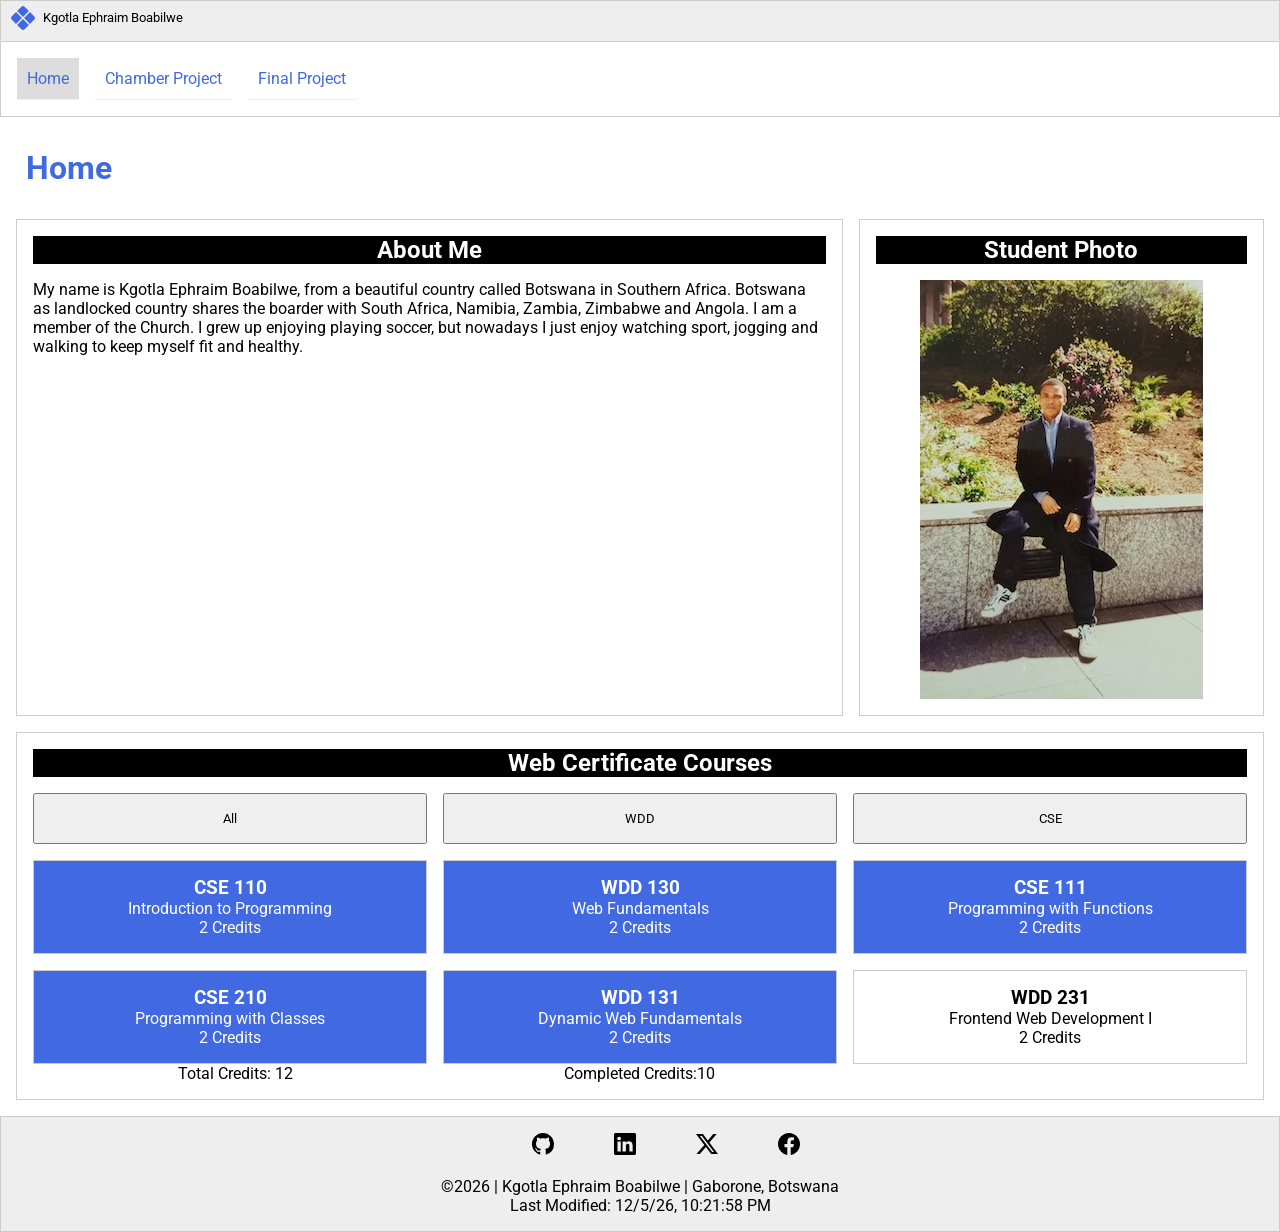
==== index.html @ 017808c3 "update commit" ====
<!DOCTYPE html>
<html lang="en">
<head>
  <meta charset="UTF-8">
  <meta name="viewport" content="width=device-width, initial-scale=1.0">
  <link rel="preconnect" href="https://fonts.googleapis.com">
  <link rel="preconnect" href="https://fonts.gstatic.com" crossorigin>
  <link
      href="https://fonts.googleapis.com/css2?family=Roboto:ital@0;1&display=swap"
      rel="stylesheet">
  <meta name="description"
      content="Course Home Page - Assignment to demonstrate my prerequisite knowledge by applying HTML, CSS, and JavaScript to the design and development my course home page.">
  <meta name="author" content="Kgotla Ephraim Boabilwe">
  <title>Kgotla Ephraim Boabilwe | WDD 231 - Course Home Page</title>

  <link rel="stylesheet" href="styles/normalize.css">
  <link rel="stylesheet" href="styles/small.css">
  <link rel="stylesheet" href="styles/larger.css">
  <script src="scripts/dates.js" defer></script>  
</head>
<body>
  <header>
    <img src="images/x-diamond.svg" alt="site logo" width="16" height="16">
    <span>Kgotla Ephraim Boabilwe</span>
    <button id="ham-btn" class="hamburger" aria-label="Navigation humburger"></button>
  </header>
  <nav id="nav-bar" class="navigation">
    <ul>
      <li class="current"><a href="#" area-label="Home page">Home</a></li>
      <li><a href="#" aria-label="Chamber project">Chamber Project</a></li>
      <li ><a href="#" aria-label="Final project">Final Project</a></li>
    </ul>
  </nav>
  <main class="page-layout">
    <h1 class="home-title">Home</h1>
    <section class="about">
      <h2 class="about-me">About Me</h2>
      <p>My name is Kgotla Ephraim Boabilwe, from a beautiful country called Botswana 
        in Southern Africa. Botswana as landlocked country shares the boarder with South Africa, Namibia, Zambia, Zimbabwe and Angola. I am a member of the Church. I grew up enjoying playing soccer, but nowadays I just enjoy watching sport, jogging and walking to keep myself fit and healthy.</p>
    </section>
    <section class="photo">
      <h2 class="my-photo">Student Photo</h2>
      <img src="images/my-photo.jpeg" alt="My photo" class="profile-photo">
    </section>
    <section class="courses">
      <h2 class="web-courses">Web Certificate Courses</h2>
      <div class="course-buttons">
        <button id="all">All</button>
        <button id="wdd">WDD</button>
        <button id="cse">CSE</button>
      </div>
      <div id="course-container" class="course-container"></div>
      <div class="course-totals">
        <p>Total Credits: <span id="total-credits"></span></p>
        <p>Completed Credits:<span id="completed-credits"></span></p>
      </div>
    </section> 
  </main>
  <footer>
    <div class="social">
      <a href="https://github.com/webdevfstackeng/" aria-label="Github account" target="_blank" a></a> <img src="images/github.svg" alt="Github" width="16"height="16">
      <a href="https://www.linkedin.com/feed/" aria-label="Linkedin account" target="_blank" a></a> <img src="images/linkedin.svg" alt="Linkedin" width="16" height="16">
      <a href="https://x.com/home/" aria-label="Twitter-x account" target="_blank" a></a> <img src="images/twitter-x.svg" alt="Twitter-x" width="16" height="16">
      <a href="https://www.facebook.com/" aria-label="Facebook account" target="_blank" a></a> <img src="images/facebook.svg" alt="Facebook" width="16" height="16">
    </div>
    <p>&COPY;<span id="short">2026</span> | Kgotla Ephraim Boabilwe | Gaborone, Botswana</p>
    <p><span id="lastModified"></span></p>
  </footer>
  <script src="scripts/navigation.js"></script>  
</body>
</html>
---- styles/small.css ----
/************* COLOR SCHEME **************/
/* RoyalBlue #4169e1 */
/* #cccccc */


/************** SITE WIDE RESET **************/
* {
    margin: 0;
    padding: 0;
    box-sizing: border-box;
    font-family: Roboto, sans-serif;
}

/***************** PAGE LAYOUT MOBILE flex 1fr?****************/
.page-layout {
    display: grid;
    grid-template-columns: 1fr;
    width: 100%;
}

/***************** SITE SECTIONS ****************/
header,
nav,
.about,
.photo,
.courses,
footer {
    padding: 1rem;
    border: 1px solid #ccc;
}

header,
footer {
    width: 100%;
    background-color: #eee;
}

/**************** HEADER ****************/
header {
    display: grid;
    grid-template-columns: 24px auto 44px;
    padding: 5px 10px;
    align-items: end;
    border-bottom: 1px solid #eee;
    column-gap: 8px;
}

header img{
    display: grid;
    grid-template-columns: 24px auto 44px;
    width: 100%;
    height: auto;
    padding-bottom: 5px;
}

/**************** HAMBURGER ****************/
#ham-btn {
    display: block;
    cursor: pointer;
    background: none;
}

.hamburger {
    background: none;
    border: none;
    color: #4169e1;
    cursor: pointer;
}

.hamburger::after {
    content: "\2630";
    font-size: 2rem;
}

.hamburger.show::after {
    content: "\00D7";
}

/**************** NAVIGATION MOBILE ****************/
.navigation {
    display: none;
}

.navigation.show {
    display: block;
}

.navigation ul {
    list-style-type: none;
}

.navigation a {
    display: block;
    padding: .7rem 10px;
    color: #4169e1;
    text-decoration: none;
    border-bottom: 1px solid #eee;
}

.navigation a:hover {
    background-color: #ddd;
}

.navigation li.current {
    background-color: #ddd;
}

/**************** MAIN ****************/
h1 {
    margin: 1rem 10px;
    color: #4169e1;
}

.home-title {
    text-align: start;
}

.about-me,
.my-photo,
.web-courses {
    background-color: #000;
    color: #fff;
    text-align: center;
}

.about-me {
    margin-bottom: 1rem;
}

.profile-photo {
    display: block;
    max-width: 100%;
    height: auto;
    margin: 0 auto;
    padding-top: 1rem;
}

/**************** COURSE BUTTONS ****************/
.course-buttons {
    display: grid;
    grid-template-columns: 1fr;
    gap: 1rem;
    margin: 1rem 0;
}

.course-buttons button {
    width: 100%;
    padding: 1rem;
}

/**************** COURSE CARDS ****************/
.course-container {
    display: grid;
    grid-template-columns: 1fr;
    gap: 1rem;
}

.course-card {
    padding: 1rem;
    border: 1px solid #ccc;
    text-align: center;
}

.course-card.completed {
    background-color: #4169e1;
    color: white;
}

/**************** COURSE TOTALS ****************/
.course-totals {
    display: grid;
    grid-template-columns: 1fr;
    text-align: center;
}

/**************** FOOTER ****************/
footer {
    text-align: center;
}

.social {
    display: flex;
    justify-content: center;
    gap: 8px;
}

.social a {
    width: 44px;
    height: 44px;
}

.social img {
    width: 22px;
    height: 22px;
}
---- styles/larger.css ----
/**************** LARGE SCREEN ****************/
@media only screen and (min-width: 38rem) {
    /**************** PAGE GRID ****************/
    .page-layout {
        display: grid;
        grid-template-columns: repeat(3, 1fr);
        gap: 1rem;
        padding: 1rem;
    }

    /**************** FULL WIDTH ROWS ****************/
    header,
    nav,
    .home-title,
    .courses,
    footer {
        grid-column: 1 / 4;
    }

    /**************** HEADER DESKTOP ****************/
    header {
        display: grid;
    }

    /**************** HEADER DESKTOP ADDED ?****************/
    header img {
        display: grid;
        grid-template-columns: 24px auto 44px;
    }

    header span {
        font-size: 0.8rem;
        padding-bottom: 10px;
    }

    #ham-btn {
        display: none;
    }

    /**************** NAVIGATION DESKTOP ****************/
    .navigation {
        display: block;
    }

    .navigation ul {

        display: flex;
        gap: 1rem;
    }

    .navigation.show {
        display: block;
    }

    /**************** ABOUT AND PHOTO ****************/
    .about {
        grid-column: 1 / 3;
    }

    .photo {

        grid-column: 3 / 4;
    }

    /**************** COURSE BUTTONS ****************/
    .course-buttons {

        display: flex;
    }

    .course-buttons button {
        flex: 1;
    }

    /**************** COURSE CARDS ****************/
    .course-buttons button {
        flex: 1;
    }

    .course-buttons {
        display: flex;
        gap: 1rem;
    }

    .course-buttons button {
        flex: 1;
    }

    /**************** COURSE TOTALS ****************/
        .course-container {
            grid-template-columns: repeat(3, 1fr);
        }

    .course-totals {
        grid-template-columns: repeat(3, 1fr);
    }
}
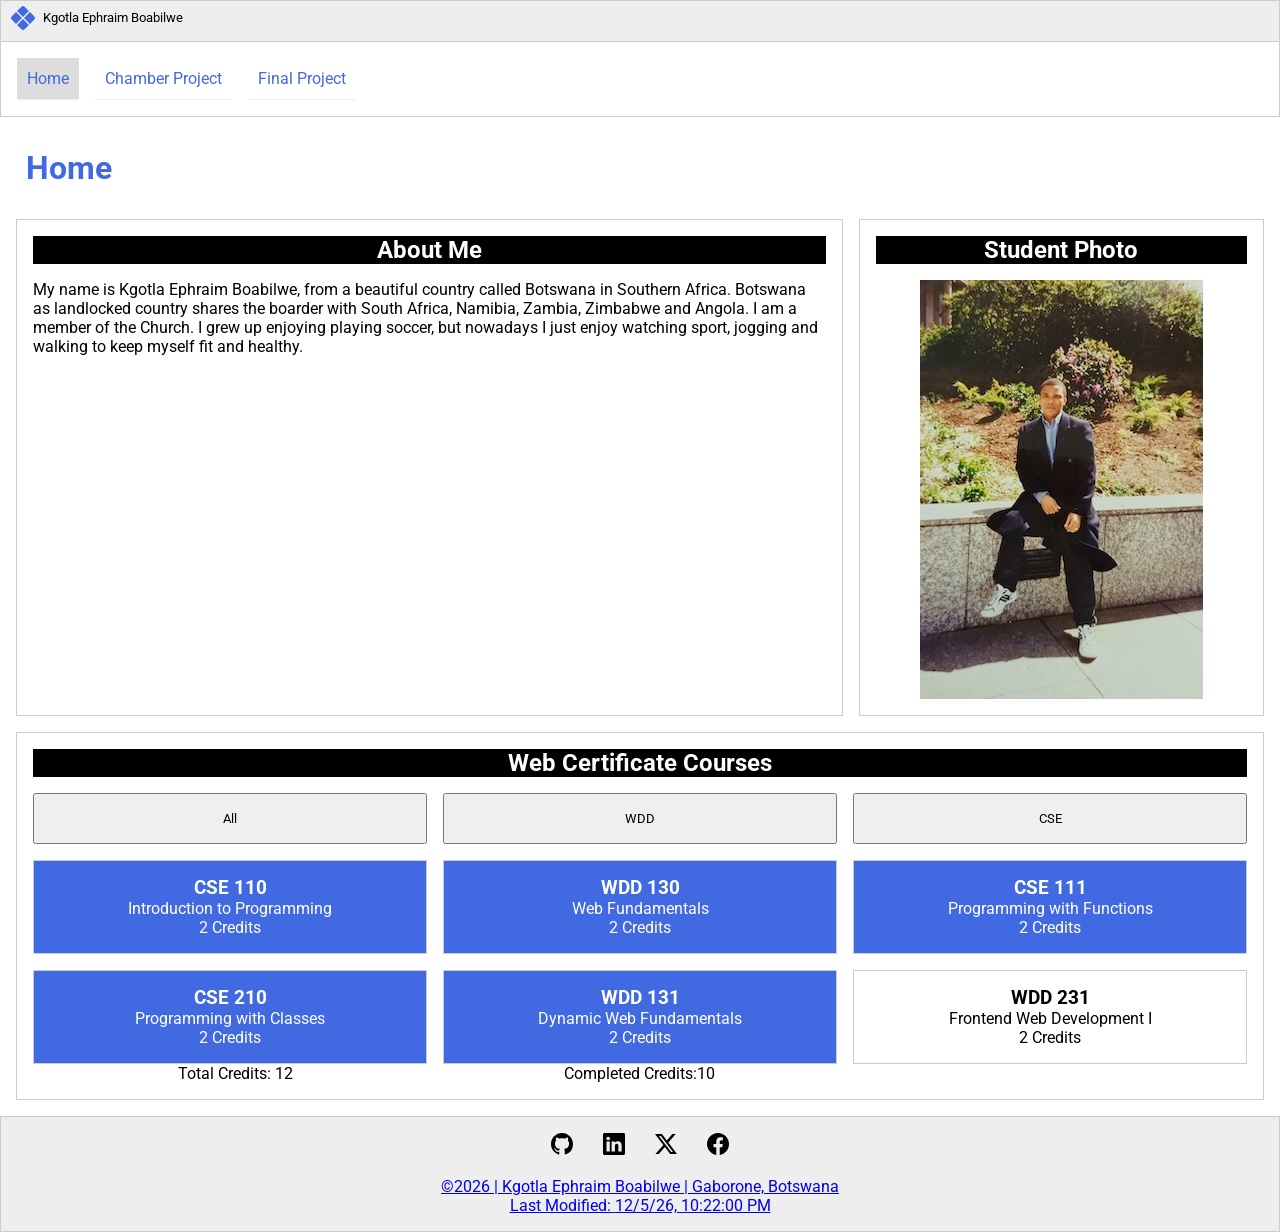
==== commit c2e9d4d5: "change updated" ====
--- a/index.html
+++ b/index.html
@@ -58,10 +58,10 @@
   </main>
   <footer>
     <div class="social">
-      <a href="https://github.com/webdevfstackeng/" aria-label="Github account" target="_blank" a></a> <img src="images/github.svg" alt="Github" width="16"height="16">
-      <a href="https://www.linkedin.com/feed/" aria-label="Linkedin account" target="_blank" a></a> <img src="images/linkedin.svg" alt="Linkedin" width="16" height="16">
-      <a href="https://x.com/home/" aria-label="Twitter-x account" target="_blank" a></a> <img src="images/twitter-x.svg" alt="Twitter-x" width="16" height="16">
-      <a href="https://www.facebook.com/" aria-label="Facebook account" target="_blank" a></a> <img src="images/facebook.svg" alt="Facebook" width="16" height="16">
+      <a href="https://github.com/webdevfstackeng/" aria-label="Github account" target="_blank" a> <img src="images/github.svg" alt="Github" width="16"height="16">
+      <a href="https://www.linkedin.com/feed/" aria-label="Linkedin account" target="_blank" a> <img src="images/linkedin.svg" alt="Linkedin" width="16" height="16">
+      <a href="https://x.com/home/" aria-label="Twitter-x account" target="_blank" a> <img src="images/twitter-x.svg" alt="Twitter-x" width="16" height="16">
+      <a href="https://www.facebook.com/" aria-label="Facebook account" target="_blank" a> <img src="images/facebook.svg" alt="Facebook" width="16" height="16">
     </div>
     <p>&COPY;<span id="short">2026</span> | Kgotla Ephraim Boabilwe | Gaborone, Botswana</p>
     <p><span id="lastModified"></span></p>
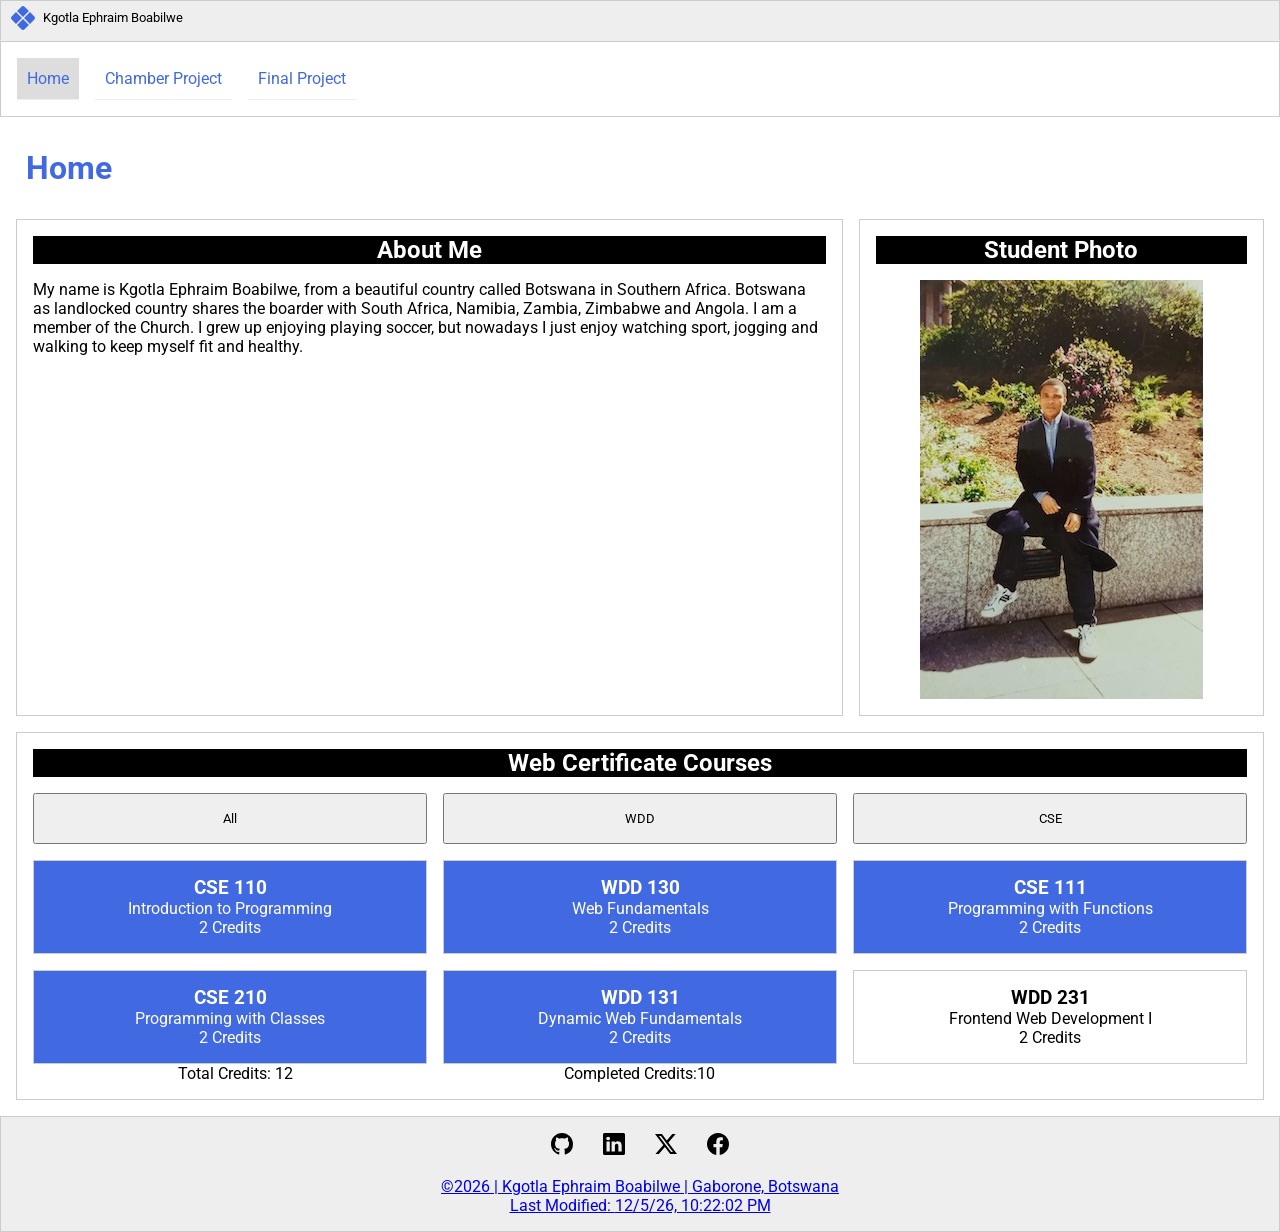
==== commit b864846a: "changes commit" ====
--- a/index.html
+++ b/index.html
@@ -26,7 +26,7 @@
   </header>
   <nav id="nav-bar" class="navigation">
     <ul>
-      <li class="current"><a href="#" area-label="Home page">Home</a></li>
+      <li class="current"><a href="#">Home</a></li>
       <li><a href="#" aria-label="Chamber project">Chamber Project</a></li>
       <li ><a href="#" aria-label="Final project">Final Project</a></li>
     </ul>
@@ -58,10 +58,10 @@
   </main>
   <footer>
     <div class="social">
-      <a href="https://github.com/webdevfstackeng/" aria-label="Github account" target="_blank" a> <img src="images/github.svg" alt="Github" width="16"height="16">
-      <a href="https://www.linkedin.com/feed/" aria-label="Linkedin account" target="_blank" a> <img src="images/linkedin.svg" alt="Linkedin" width="16" height="16">
-      <a href="https://x.com/home/" aria-label="Twitter-x account" target="_blank" a> <img src="images/twitter-x.svg" alt="Twitter-x" width="16" height="16">
-      <a href="https://www.facebook.com/" aria-label="Facebook account" target="_blank" a> <img src="images/facebook.svg" alt="Facebook" width="16" height="16">
+      <a href="https://github.com/webdevfstackeng/" aria-label="Github account" target="_blank"> <img src="images/github.svg" alt="Github" width="16" height="16">
+      <a href="https://www.linkedin.com/feed/" aria-label="Linkedin account" target="_blank"> <img src="images/linkedin.svg" alt="Linkedin" width="16" height="16">
+      <a href="https://x.com/home/" aria-label="Twitter-x account" target="_blank"> <img src="images/twitter-x.svg" alt="Twitter-x" width="16" height="16">
+      <a href="https://www.facebook.com/" aria-label="Facebook account" target="_blank"> <img src="images/facebook.svg" alt="Facebook" width="16" height="16">
     </div>
     <p>&COPY;<span id="short">2026</span> | Kgotla Ephraim Boabilwe | Gaborone, Botswana</p>
     <p><span id="lastModified"></span></p>
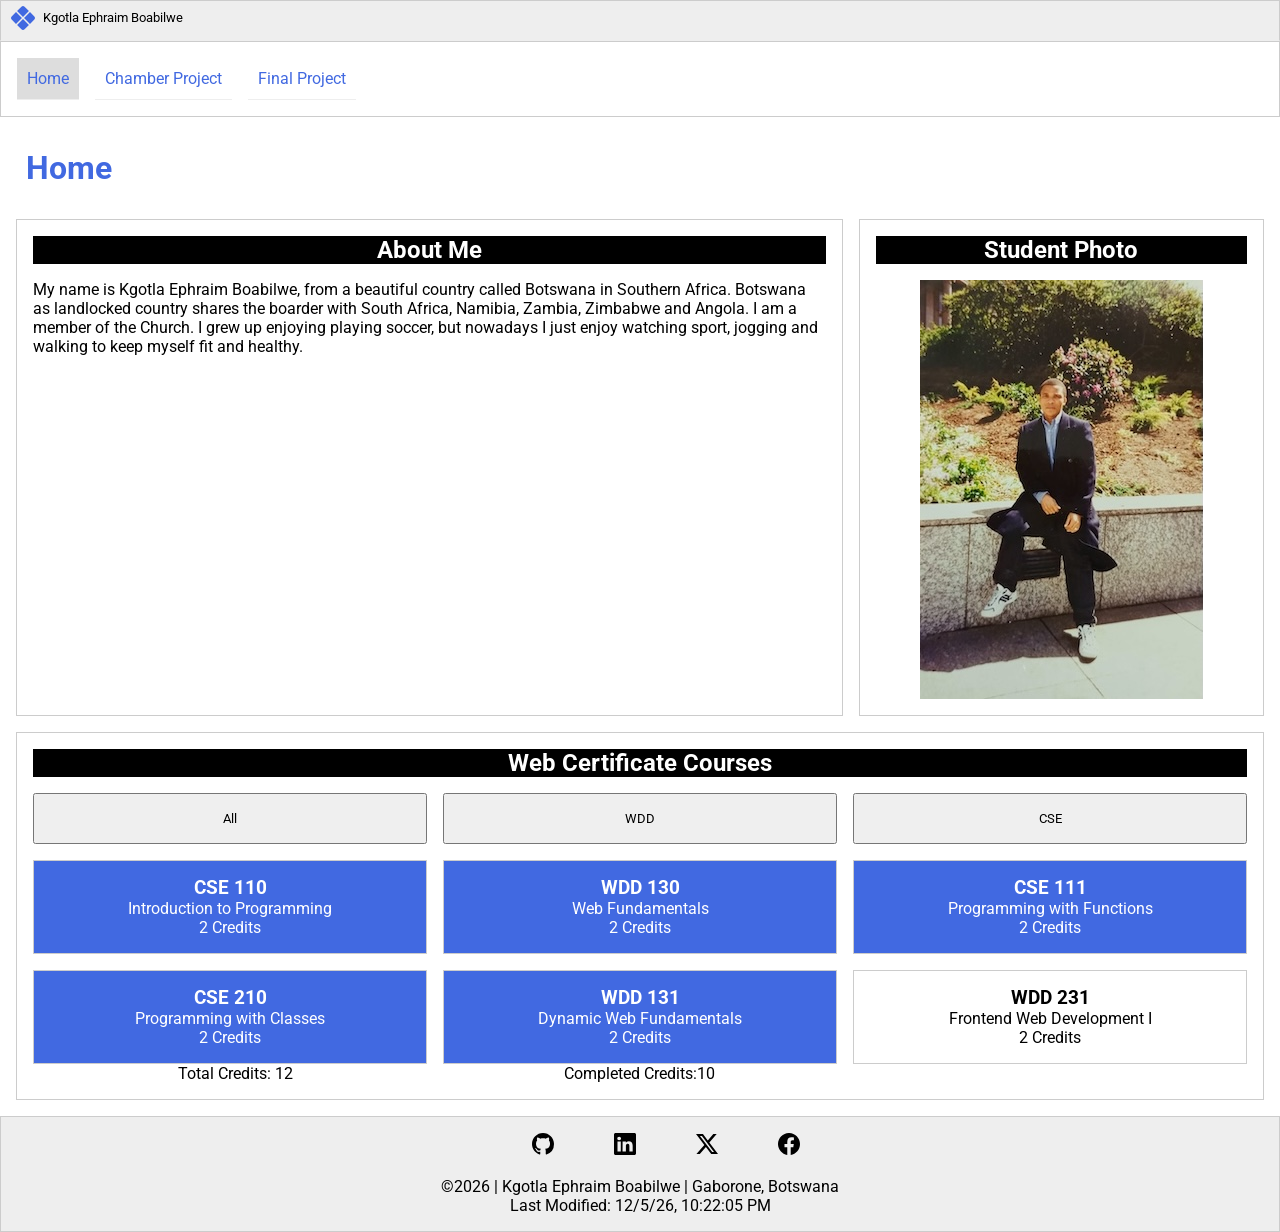
==== commit 71d11a74: "commit update" ====
--- a/index.html
+++ b/index.html
@@ -58,10 +58,10 @@
   </main>
   <footer>
     <div class="social">
-      <a href="https://github.com/webdevfstackeng/" aria-label="Github account" target="_blank"> <img src="images/github.svg" alt="Github" width="16" height="16">
-      <a href="https://www.linkedin.com/feed/" aria-label="Linkedin account" target="_blank"> <img src="images/linkedin.svg" alt="Linkedin" width="16" height="16">
-      <a href="https://x.com/home/" aria-label="Twitter-x account" target="_blank"> <img src="images/twitter-x.svg" alt="Twitter-x" width="16" height="16">
-      <a href="https://www.facebook.com/" aria-label="Facebook account" target="_blank"> <img src="images/facebook.svg" alt="Facebook" width="16" height="16">
+      <a href="https://github.com/webdevfstackeng/" aria-label="Github account" target="_blank"></a> <img src="images/github.svg" alt="Github" width="16" height="16">
+      <a href="https://www.linkedin.com/feed/" aria-label="Linkedin account" target="_blank"></a> <img src="images/linkedin.svg" alt="Linkedin" width="16" height="16">
+      <a href="https://x.com/home/" aria-label="Twitter-x account" target="_blank"></a> <img src="images/twitter-x.svg" alt="Twitter-x" width="16" height="16">
+      <a href="https://www.facebook.com/" aria-label="Facebook account" target="_blank"></a> <img src="images/facebook.svg" alt="Facebook" width="16" height="16">
     </div>
     <p>&COPY;<span id="short">2026</span> | Kgotla Ephraim Boabilwe | Gaborone, Botswana</p>
     <p><span id="lastModified"></span></p>
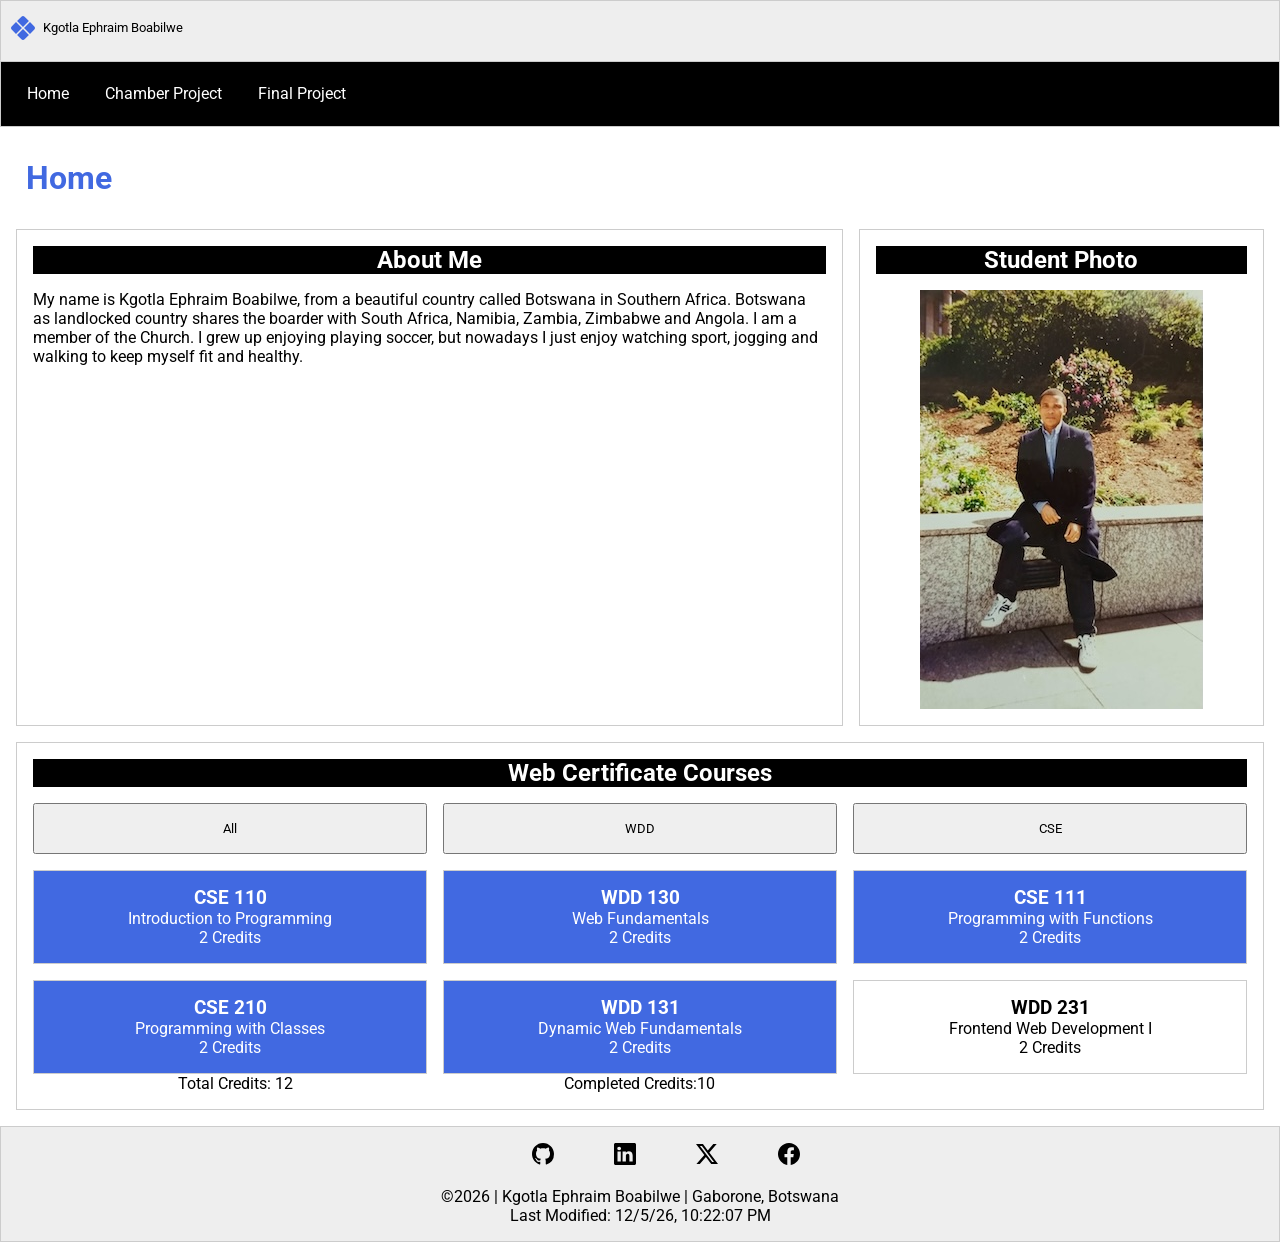
==== commit 0c5b2f0f: "improvements" ====
--- a/index.html
+++ b/index.html
@@ -66,6 +66,6 @@
     <p>&COPY;<span id="short">2026</span> | Kgotla Ephraim Boabilwe | Gaborone, Botswana</p>
     <p><span id="lastModified"></span></p>
   </footer>
-  <script src="scripts/navigation.js"></script>  
+  <script src="scripts/navigation.js" defer></script>  
 </body>
 </html>
--- a/styles/small.css
+++ b/styles/small.css
@@ -1,7 +1,8 @@
 /************* COLOR SCHEME **************/
 /* RoyalBlue #4169e1 */
 /* #cccccc */
-
+/* #eeeeee */
+/* #000000 */
 
 /************** SITE WIDE RESET **************/
 * {
@@ -39,7 +40,7 @@
 header {
     display: grid;
     grid-template-columns: 24px auto 44px;
-    padding: 5px 10px;
+    padding: 15px 10px;
     align-items: end;
     border-bottom: 1px solid #eee;
     column-gap: 8px;
@@ -79,6 +80,7 @@
 /**************** NAVIGATION MOBILE ****************/
 .navigation {
     display: none;
+    background-color: #000;
 }
 
 .navigation.show {
@@ -91,18 +93,18 @@
 
 .navigation a {
     display: block;
-    padding: .7rem 10px;
-    color: #4169e1;
+    padding: .4rem 10px;
+    color: #fff;
     text-decoration: none;
-    border-bottom: 1px solid #eee;
+    /* border-bottom: 1px solid #eee; */
 }
 
 .navigation a:hover {
-    background-color: #ddd;
+    background-color: #4169e1;
 }
 
 .navigation li.current {
-    background-color: #ddd;
+    background-color: #000;
 }
 
 /**************** MAIN ****************/
--- a/styles/larger.css
+++ b/styles/larger.css
@@ -1,3 +1,7 @@
+/************* COLOR SCHEME **************/
+/* RoyalBlue #4169e1 */
+/* #cccccc */
+
 /**************** LARGE SCREEN ****************/
 @media only screen and (min-width: 38rem) {
     /**************** PAGE GRID ****************/
@@ -86,7 +90,7 @@
         flex: 1;
     }
 
-    /**************** COURSE TOTALS ****************/
+    /**************** COURSE CONTAINERS & TOTALS ****************/
         .course-container {
             grid-template-columns: repeat(3, 1fr);
         }
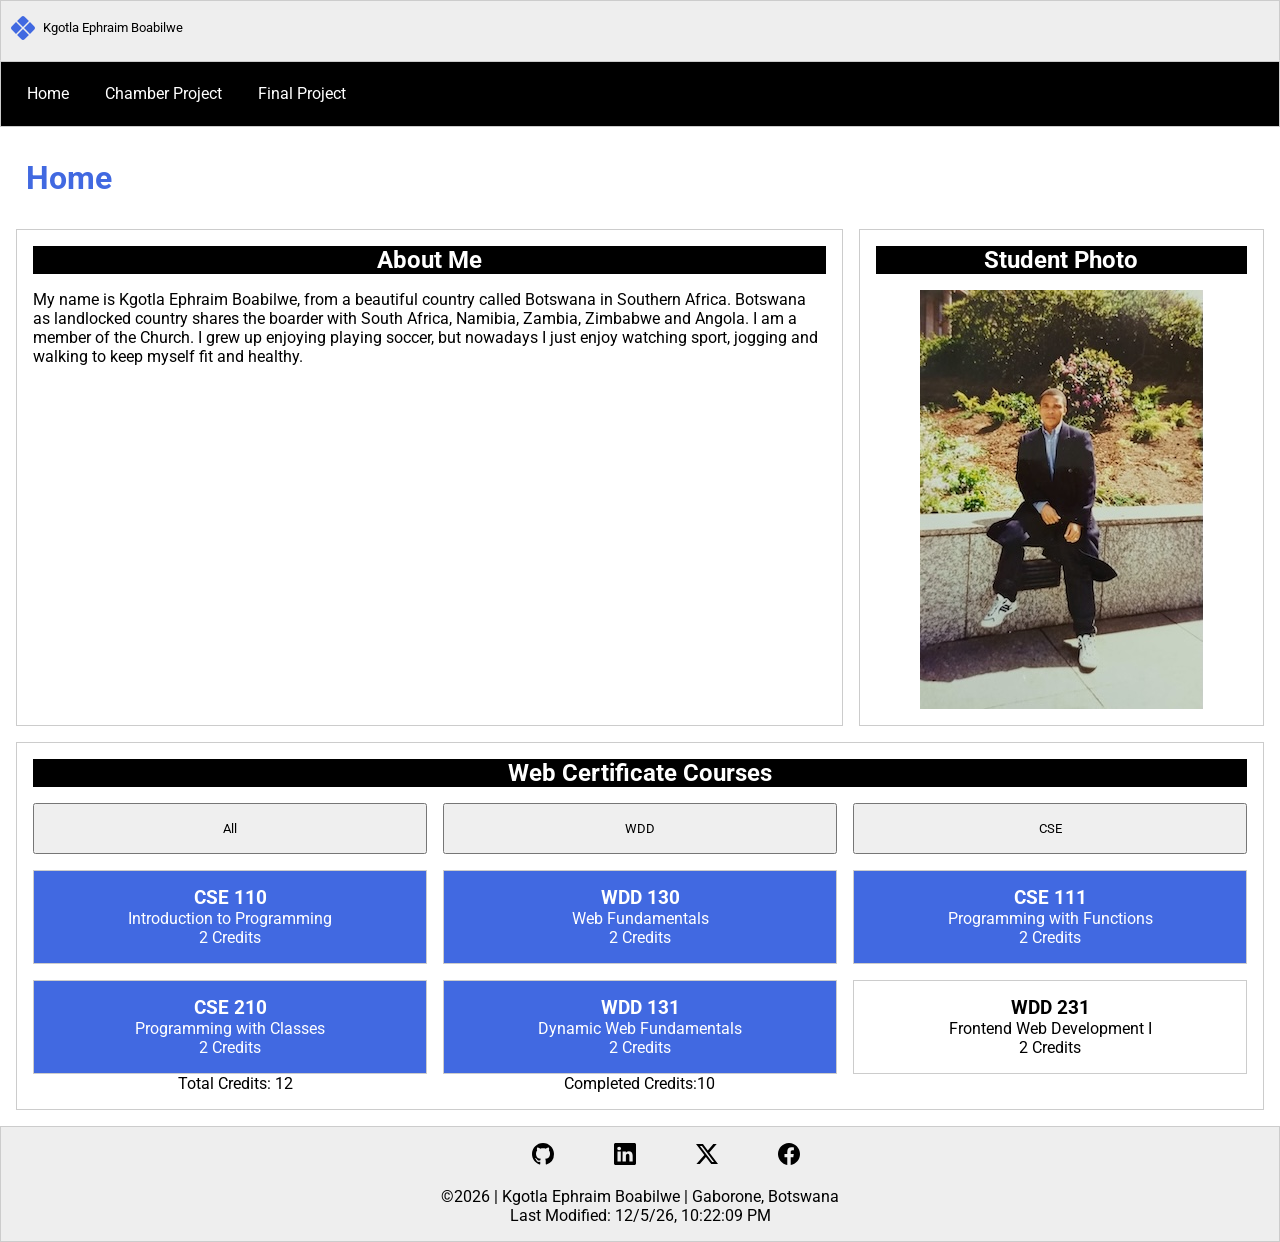
==== commit 0a094c01: "last commit" ====
--- a/index.html
+++ b/index.html
@@ -16,7 +16,8 @@
   <link rel="stylesheet" href="styles/normalize.css">
   <link rel="stylesheet" href="styles/small.css">
   <link rel="stylesheet" href="styles/larger.css">
-  <script src="scripts/dates.js" defer></script>  
+  <script src="scripts/dates.js" defer></script> 
+  <script src="scripts/navigation.js" defer></script>
 </head>
 <body>
   <header>
@@ -66,6 +67,5 @@
     <p>&COPY;<span id="short">2026</span> | Kgotla Ephraim Boabilwe | Gaborone, Botswana</p>
     <p><span id="lastModified"></span></p>
   </footer>
-  <script src="scripts/navigation.js" defer></script>  
 </body>
 </html>
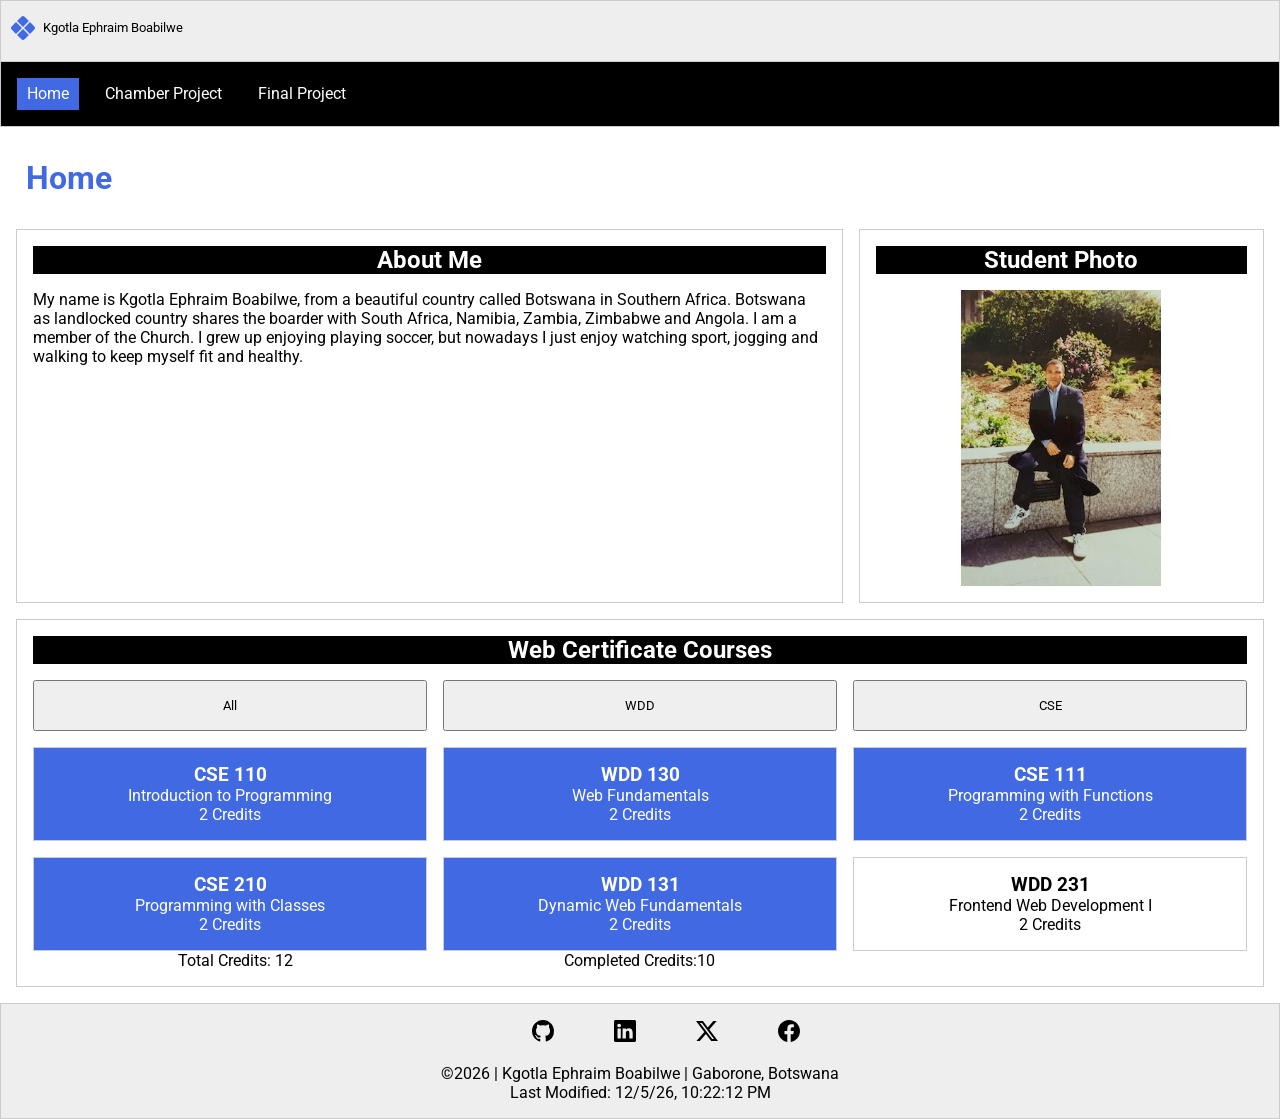
==== commit 78789f68: "final commit" ====
--- a/index.html
+++ b/index.html
@@ -41,7 +41,7 @@
     </section>
     <section class="photo">
       <h2 class="my-photo">Student Photo</h2>
-      <img src="images/my-photo.jpeg" alt="My photo" class="profile-photo">
+      <img src="images/my-photo.jpeg" alt="My photo" class="profile-photo" width="200" height="200">
     </section>
     <section class="courses">
       <h2 class="web-courses">Web Certificate Courses</h2>
--- a/styles/small.css
+++ b/styles/small.css
@@ -104,7 +104,7 @@
 }
 
 .navigation li.current {
-    background-color: #000;
+    background-color: #4169e1;
 }
 
 /**************** MAIN ****************/
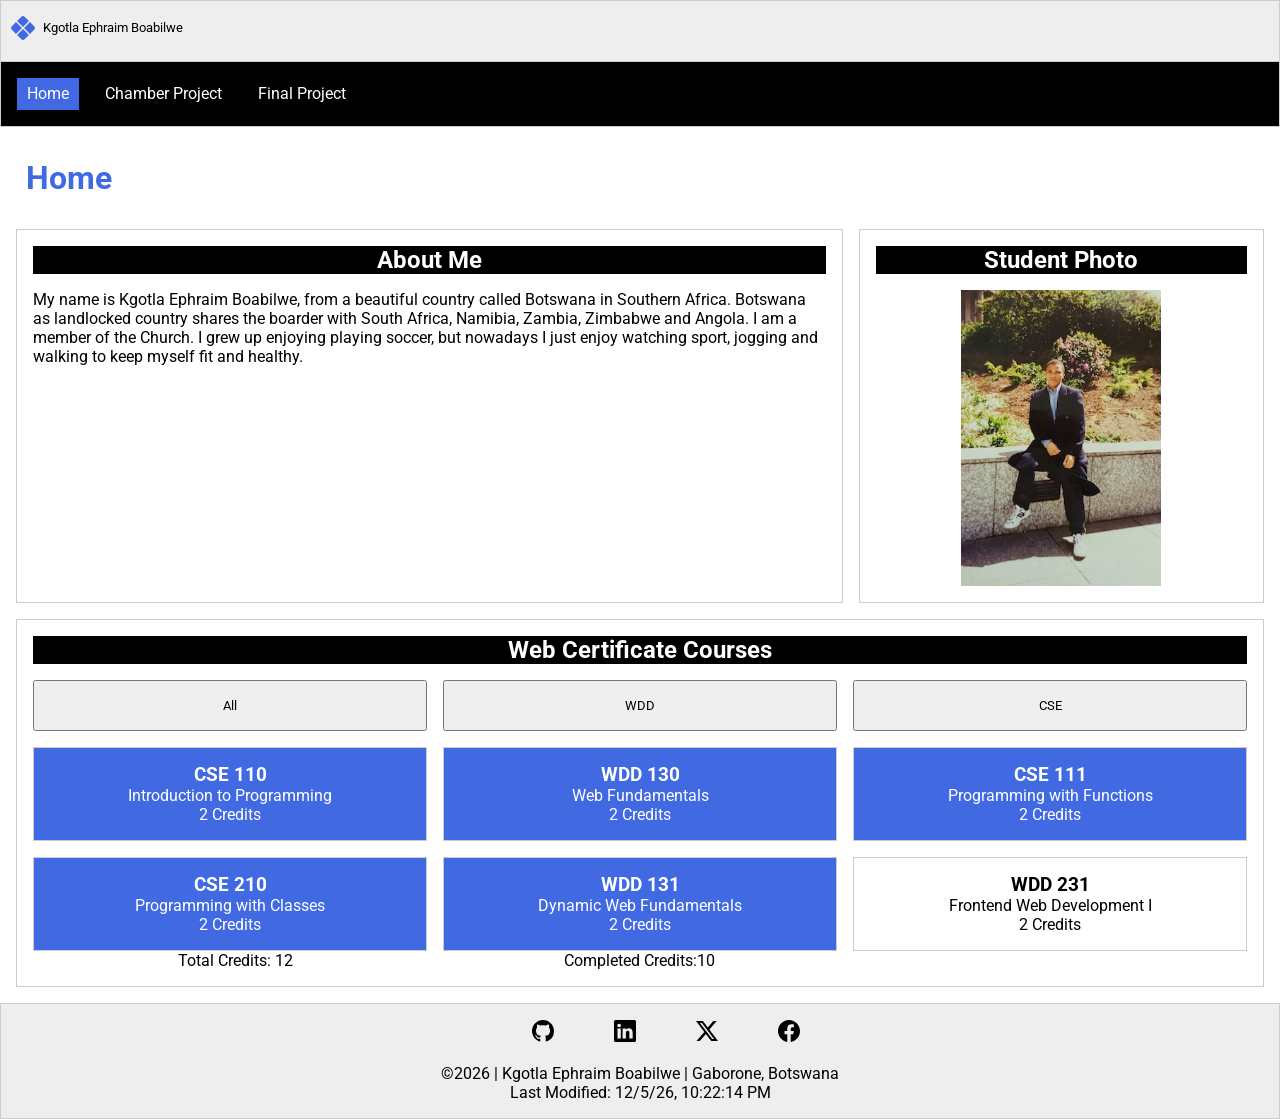
==== commit 48845542: "updates" ====
--- a/index.html
+++ b/index.html
@@ -8,8 +8,11 @@
   <link
       href="https://fonts.googleapis.com/css2?family=Roboto:ital@0;1&display=swap"
       rel="stylesheet">
-  <meta name="description"
-      content="Course Home Page - Assignment to demonstrate my prerequisite knowledge by applying HTML, CSS, and JavaScript to the design and development my course home page.">
+  <meta property="og:title" content="Kgotla Ephraim Boabilwe | WDD 231 - Course Home Page">
+  <meta property="og:description" content="Assignment to demonstrate my prerequisite knowledge by applying HTML, CSS, and JavaScript to the design and development my course home page.">
+  <meta property="og:image" content="https://github.com/webdevfstackeng/wdd231/images/my-photo.jpeg">
+  <meta property="og:url" content="https://github.com/webdevfstackeng/wdd231/">
+  <meta content="Course Home Page - Assignment to demonstrate my prerequisite knowledge by applying HTML, CSS, and JavaScript to the design and development my course home page.">
   <meta name="author" content="Kgotla Ephraim Boabilwe">
   <title>Kgotla Ephraim Boabilwe | WDD 231 - Course Home Page</title>
 
@@ -21,7 +24,7 @@
 </head>
 <body>
   <header>
-    <img src="images/x-diamond.svg" alt="site logo" width="16" height="16">
+    <img src="images/x-diamond.svg" alt="site logo" width="32" height="32">
     <span>Kgotla Ephraim Boabilwe</span>
     <button id="ham-btn" class="hamburger" aria-label="Navigation humburger"></button>
   </header>
